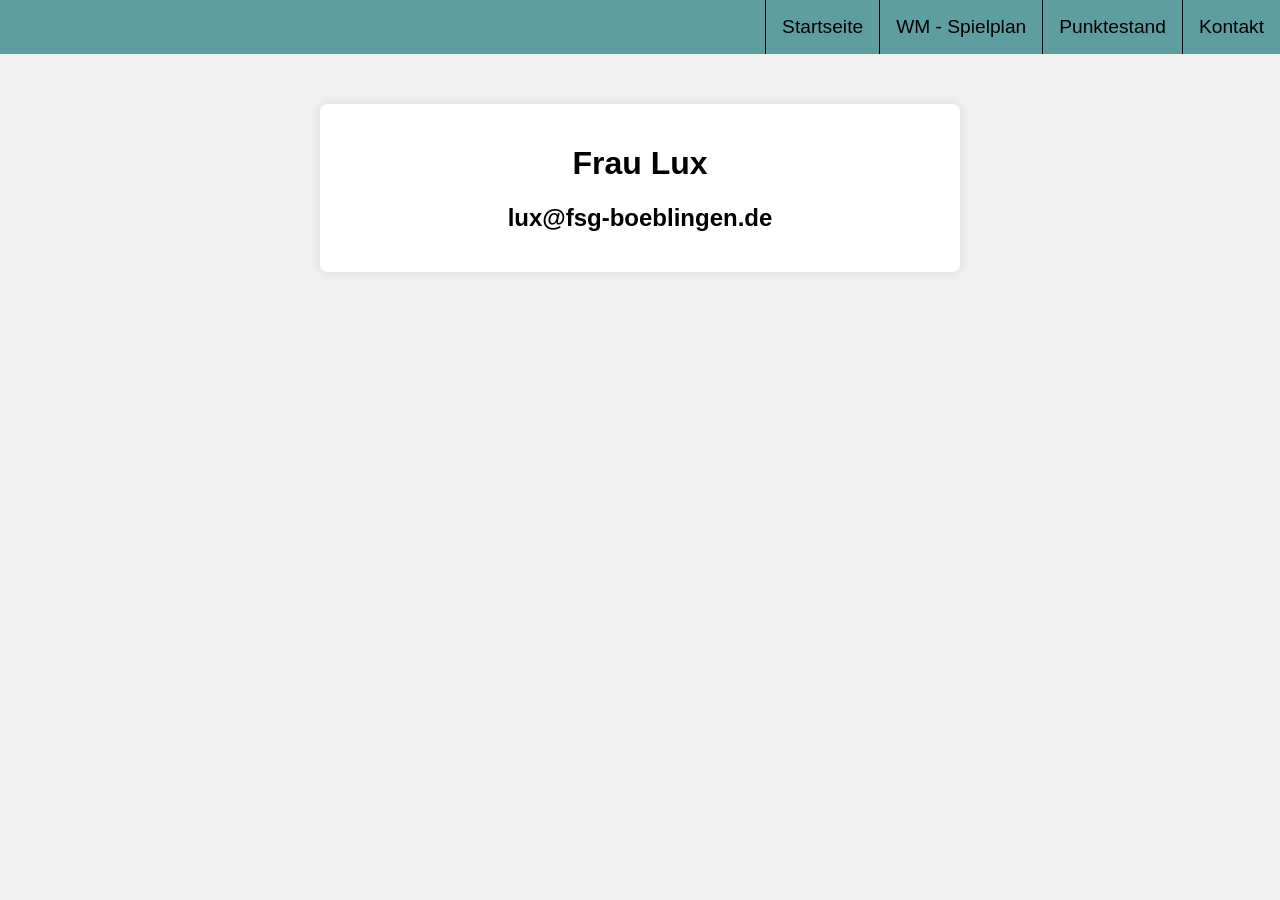
==== pages/contact.html @ 2f0b23f9 "basic landingpage" ====
<!DOCTYPE html>
<html lang="en">
<head>
    <title>Kontakt</title>
    <meta charset="UTF-8" >
    <meta name="description" content="Hier wettet die 3b - wer gewinnt die WM 2026?" >
    <link rel="icon" href="../images/fsg_big.gif" >
    <link rel="stylesheet" href="../style.css" >
</head>
<body class="body-contact">
    <div class="contact-main">
        <div class="nav">
            <ul>
                <li><a href="../index.html">Startseite</a></li>
                <li><a href="../pages/spielplan.html">WM - Spielplan</a></li>
                <li><a href="../pages/punktestand.html">Punktestand</a></li>
                <li><a href="../pages/contact.html">Kontakt</a></li>
            </ul>
        </div>
        <div class="contact">
            <h1>Frau Lux</h1>
            <h2>lux@fsg-boeblingen.de</h2>
        </div>
    </div>
</body>
</html>
---- style.css ----
body {
  background-color: white;
  color: black;
  font-size: 16px;
  font-family: Arial, Helvetica, sans-serif;
  padding: 0;
  margin: 0;
}

.body-contact {
  color: black;
  font-size: 16px;
  font-family: Arial, Helvetica, sans-serif;
  padding: 0;
  margin: 0;
  background-color: #F0F0F0;
}

.nav {
  background-color: cadetblue;
  color: white;
}

.nav ul {
  margin: 0;
  padding: 0;
  list-style-type: none;
  font-size: 0;
}

.nav ul li {
  padding: 16px;
  text-align: center;
  font-size: 1.2rem;
  border-bottom: 1px solid black;
  transition: background-color 0.2s;
}

.nav ul li a {
  text-decoration: none;
  color: black;
}

.nav ul li:hover {
  background-color: black;
}

.nav ul li a:hover {
  color: white;
}

.points-table table {
  width: 80%;
  padding: 0 16px;
}

.points-table table, tr, td {
  padding: 10px 16px;
}

.single-service {
  text-align: center;
  margin-bottom: 32px;
}

.single-service p {
  padding: 0 16px;
}

.schedule-table table {
  width: 80%;
}

.schedule-table table td p {
  font-weight: bold;
}

.schedule-table table thead {
  font-size: 1.5rem;
  text-align: left;
  font-weight: bold;
}

.schedule-table table tr:nth-child(even) {
  background-color: #f2f2f2; /* Light gray for even rows */
}

.schedule-table table td:first-child {
  width: 100px;
  min-width: 100px;
  max-width: 100px;
}

table tbody {
    transition: all 0.3s ease;
}

.image-area {
  background-image:url('images/background.png');
  background-color:black;
  background-position: center center;
  background-size: cover;
  padding-top: 200px;
  padding-bottom: 200px;
}

.centered-text-container {
  max-width: 500px;
  margin: 0 auto;
  padding: 0 16px;
}

.centered-container {
  max-width: 1020px;
  margin: 0 auto;
  padding: 0 16px;
}

.headline {
  font-size: 2.5rem;
  font-weight: bold;
}

.headline-container {
  display: flex;
  justify-content: space-between;
  align-items: center;
}

.download-button button {
  padding: 10px 20px;
  background-color: cadetblue;
  color: white;
  border: none;
  border-radius: 5px;
  cursor: pointer;
  font-size: 1rem;
}

.download-button button:hover {
  background-color: darkcyan;
}

.image-text {
  text-align: center;
  background-color: black;
  color: white;
  font-size: 2.5rem;
}

.intro-text {
  color: gray;
  font-size: 1.5rem;
  text-align: center;
  padding-top: 50px;
  padding-bottom: 50px;
}

.contact {
  max-width: 600px;
  margin: 50px auto;
  padding: 20px;
  background-color: #fff;
  border-radius: 8px;
  box-shadow: 0 0 10px rgb(0 0 0 / 10%);
}

.contact h1, h2 {
  text-align: center;
}

.contact form {
  margin-top: 20px;
}

.contact label, input, textarea {
  display: block;
  width: 100%;
  margin-bottom: 10px;
}

.contact input[type="submit"] {
  width: auto;
  margin-top: 10px;
  cursor: pointer;
}

@media screen and (width >= 700px) {
  .nav ul {
    text-align: right;
  }

  .nav ul li {
    display: inline-block;
    border-bottom: 0;
    border-left: 1px solid black;
    text-align: left;
  }

  .single-service-home {
    width: 50%;
    float: left;
  }
}
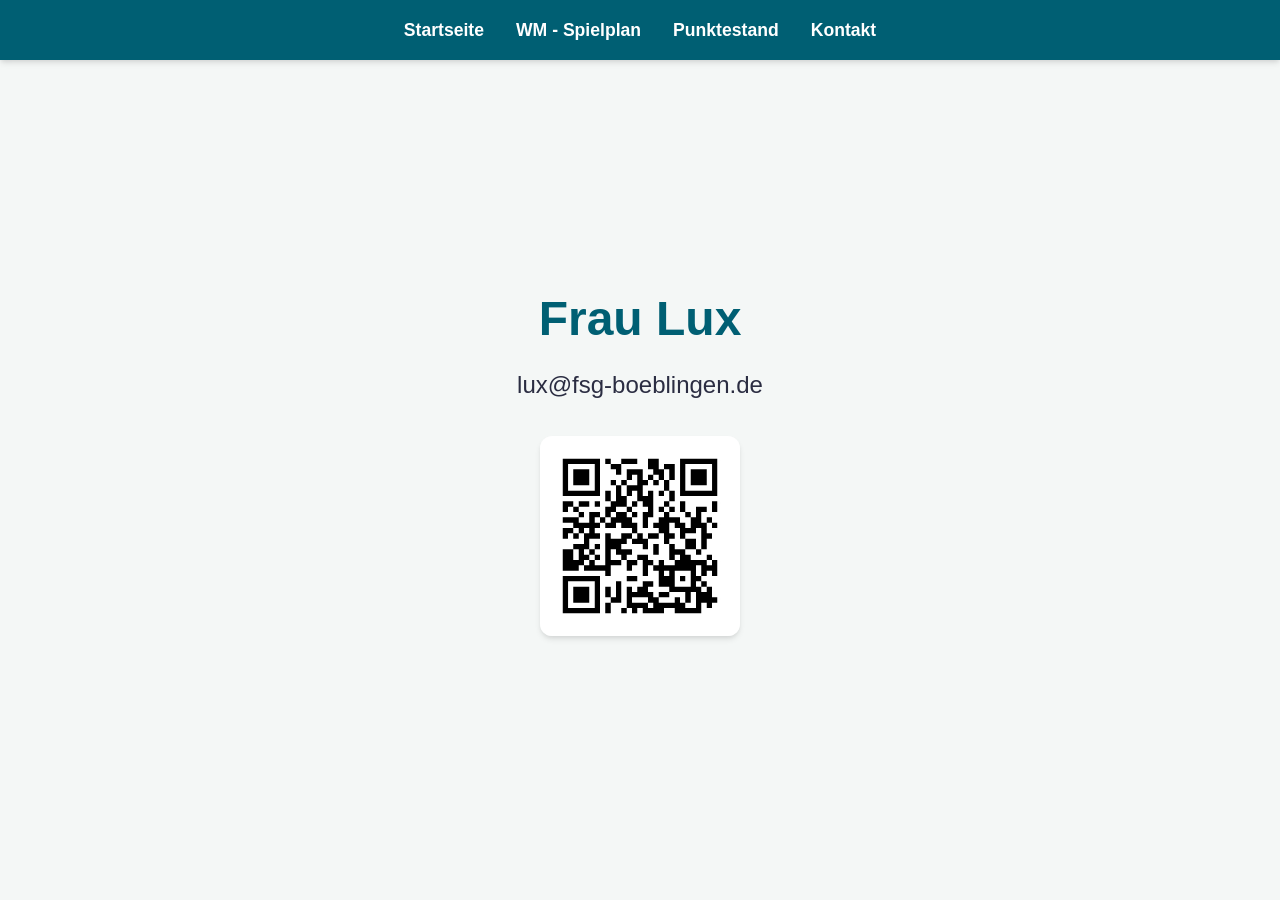
==== commit 34536bbd: "new css layout" ====
--- a/pages/contact.html
+++ b/pages/contact.html
@@ -6,6 +6,7 @@
     <meta name="description" content="Hier wettet die 3b - wer gewinnt die WM 2026?" >
     <link rel="icon" href="../images/fsg_big.gif" >
     <link rel="stylesheet" href="../style.css" >
+    <meta name="viewport" content="width=device-width, initial-scale=1.0">
 </head>
 <body class="body-contact">
     <div class="contact-main">
@@ -20,6 +21,7 @@
         <div class="contact">
             <h1>Frau Lux</h1>
             <h2>lux@fsg-boeblingen.de</h2>
+            <h2><img src="../images/qr-code.jpg" alt="QR-Code"></h2>
         </div>
     </div>
 </body>
--- a/style.css
+++ b/style.css
@@ -1,204 +1,300 @@
-body {
-  background-color: white;
-  color: black;
-  font-size: 16px;
-  font-family: Arial, Helvetica, sans-serif;
-  padding: 0;
-  margin: 0;
-}
-
-.body-contact {
-  color: black;
-  font-size: 16px;
-  font-family: Arial, Helvetica, sans-serif;
-  padding: 0;
-  margin: 0;
-  background-color: #F0F0F0;
-}
-
-.nav {
-  background-color: cadetblue;
-  color: white;
-}
-
-.nav ul {
+/* =========================================
+   Modern Theme Variables
+   ========================================= */
+:root {
+  --primary-color: #005f73;    /* Deep modern teal */
+  --secondary-color: #0a9396;  /* Lighter teal */
+  --accent-color: #e9d8a6;     /* Subtle highlight */
+  --bg-color: #f4f7f6;         /* Soft off-white background */
+  --text-color: #2b2d42;       /* Dark grey for better readability */
+  --card-bg: #ffffff;
+  --border-radius: 12px;
+  --shadow: 0 4px 6px -1px rgba(0, 0, 0, 0.1), 0 2px 4px -1px rgba(0, 0, 0, 0.06);
+}
+
+/* =========================================
+   Reset & Base Styles
+   ========================================= */
+* {
   margin: 0;
   padding: 0;
-  list-style-type: none;
-  font-size: 0;
-}
-
-.nav ul li {
-  padding: 16px;
-  text-align: center;
-  font-size: 1.2rem;
-  border-bottom: 1px solid black;
-  transition: background-color 0.2s;
-}
-
-.nav ul li a {
+  box-sizing: border-box;
+}
+
+body {
+  font-family: -apple-system, BlinkMacSystemFont, "Segoe UI", Roboto, Helvetica, Arial, sans-serif;
+  background-color: var(--bg-color);
+  color: var(--text-color);
+  line-height: 1.6;
+}
+
+a {
   text-decoration: none;
-  color: black;
-}
-
-.nav ul li:hover {
-  background-color: black;
-}
-
-.nav ul li a:hover {
+}
+
+/* =========================================
+   Navigation Bar
+   ========================================= */
+.nav {
+  background-color: var(--primary-color);
+  padding: 1rem 2rem;
+  box-shadow: var(--shadow);
+  position: sticky;
+  top: 0;
+  z-index: 100;
+}
+
+.nav ul {
+  list-style: none;
+  display: flex;
+  justify-content: center;
+  flex-wrap: wrap; /* Allows wrapping on very small screens */
+  gap: 2rem;
+}
+
+.nav a {
   color: white;
-}
-
-.points-table table {
-  width: 80%;
-  padding: 0 16px;
-}
-
-.points-table table, tr, td {
-  padding: 10px 16px;
+  font-weight: 600;
+  font-size: 1.1rem;
+  transition: color 0.3s ease;
+}
+
+.nav a:hover {
+  color: var(--accent-color);
+}
+
+/* =========================================
+   Layout Containers
+   ========================================= */
+.wrapper {
+  min-height: 100vh;
+}
+
+.centered-container {
+  max-width: 1000px;
+  margin: 0 auto;
+  padding: 2rem 1rem;
+}
+
+/* =========================================
+   Hero Section (Image Area)
+   ========================================= */
+.image-area {
+  /* Replace the gradient with your image */
+  background-image: linear-gradient(rgba(0, 0, 0, 0.4), rgba(0, 0, 0, 0.4)), url('images/background.png');
+  background-size: cover;       /* Ensures the image fills the whole banner */
+  background-position: center;  /* Keeps the best part of the image in the middle */
+  background-repeat: no-repeat; /* Stops the image from tiling */
+  
+  padding: 4rem 1rem;
+  text-align: center;
+  color: white;
+  margin-bottom: 2rem;
+  box-shadow: var(--shadow);
+}
+
+.image-text {
+  font-size: 3rem;
+  font-weight: 800;
+  letter-spacing: 1px;
+  text-shadow: 2px 2px 4px rgba(0, 0, 0, 0.3);
+}
+
+.intro-text {
+  font-size: 1.8rem;
+  font-weight: 700;
+  text-align: center;
+  color: var(--primary-color);
+  margin-bottom: -1rem;
+}
+
+/* =========================================
+   Services (Cards on Startseite)
+   ========================================= */
+.services {
+  display: grid;
+  grid-template-columns: repeat(auto-fit, minmax(280px, 1fr));
+  gap: 2rem;
 }
 
 .single-service {
-  text-align: center;
-  margin-bottom: 32px;
+  background-color: var(--card-bg);
+  padding: 2.5rem 1.5rem;
+  border-radius: var(--border-radius);
+  text-align: center;
+  box-shadow: var(--shadow);
+  transition: transform 0.3s ease, box-shadow 0.3s ease;
+}
+
+.single-service:hover {
+  transform: translateY(-5px);
+  box-shadow: 0 10px 15px -3px rgba(0, 0, 0, 0.1);
+}
+
+.single-service img {
+  max-width: 200px;
+  height: auto;
+  margin-bottom: 1.5rem;
+  transition: transform 0.3s ease;
+}
+
+.single-service:hover img {
+  transform: scale(1.1);
 }
 
 .single-service p {
-  padding: 0 16px;
-}
-
-.schedule-table table {
-  width: 80%;
-}
-
-.schedule-table table td p {
+  font-size: 1.1rem;
+  font-weight: 500;
+  color: var(--text-color);
+}
+
+/* =========================================
+   Spielplan (Schedule Table)
+   ========================================= */
+.headline-container .headline {
+  font-size: 2.5rem;
+  text-align: center;
+  color: var(--primary-color);
+  margin-bottom: 1rem;
+}
+
+.schedule-table h2 {
+  text-align: center;
+  margin-bottom: 1.5rem;
+  color: var(--secondary-color);
+}
+
+/* Table Wrapper for Mobile Scrolling */
+.schedule-table {
+  background: var(--card-bg);
+  padding: 1.5rem;
+  border-radius: var(--border-radius);
+  box-shadow: var(--shadow);
+  overflow-x: auto; /* Crucial for mobile tables! */
+}
+
+table {
+  width: 100%;
+  border-collapse: collapse;
+  min-width: 700px; /* Forces horizontal scroll on phones instead of breaking layout */
+}
+
+th, td {
+  padding: 1rem;
+  text-align: center;
+  vertical-align: middle;
+  border-bottom: 1px solid #e2e8f0;
+}
+
+th {
+  background-color: var(--primary-color);
+  color: white;
+  font-weight: 600;
+  letter-spacing: 0.5px;
+}
+
+/* First and last child border radius for the table header */
+th:first-child { border-top-left-radius: 8px; }
+th:last-child { border-top-right-radius: 8px; }
+
+tr:nth-child(even) {
+  background-color: #f8fafc;
+}
+
+tr:hover {
+  background-color: #f1f5f9;
+}
+
+td img {
+  width: 40px;
+  height: auto;
+  border-radius: 4px;
+  box-shadow: 0 1px 3px rgba(0,0,0,0.2);
+}
+
+.points {
+  font-size: 1.5rem;
   font-weight: bold;
-}
-
-.schedule-table table thead {
+  color: var(--primary-color);
+  width: 50px;
+}
+
+/* =========================================
+   Contact Page
+   ========================================= */
+
+/* Make sure the page takes up the full screen height */
+.body-contact {
+  min-height: 100vh;
+  display: flex;
+  flex-direction: column;
+}
+
+/* Allow the main container to grow and fill the space below the nav */
+.contact-main {
+  display: flex;
+  flex-direction: column;
+  flex-grow: 1;
+}
+
+/* Center the actual contact content perfectly in the middle */
+.contact {
+  display: flex;
+  flex-direction: column;
+  align-items: center;
+  justify-content: center;
+  flex-grow: 1;
+  padding: 2rem;
+  text-align: center;
+}
+
+/* Add a bit of modern styling to Frau Lux's details */
+.contact h1 {
+  color: var(--primary-color);
+  font-size: 3rem;
+  margin-bottom: 0.5rem;
+}
+
+.contact h2 {
+  color: var(--text-color);
   font-size: 1.5rem;
-  text-align: left;
-  font-weight: bold;
-}
-
-.schedule-table table tr:nth-child(even) {
-  background-color: #f2f2f2; /* Light gray for even rows */
-}
-
-.schedule-table table td:first-child {
-  width: 100px;
-  min-width: 100px;
-  max-width: 100px;
-}
-
-table tbody {
-    transition: all 0.3s ease;
-}
-
-.image-area {
-  background-image:url('images/background.png');
-  background-color:black;
-  background-position: center center;
-  background-size: cover;
-  padding-top: 200px;
-  padding-bottom: 200px;
-}
-
-.centered-text-container {
-  max-width: 500px;
-  margin: 0 auto;
-  padding: 0 16px;
-}
-
-.centered-container {
-  max-width: 1020px;
-  margin: 0 auto;
-  padding: 0 16px;
-}
-
-.headline {
-  font-size: 2.5rem;
-  font-weight: bold;
-}
-
-.headline-container {
-  display: flex;
-  justify-content: space-between;
-  align-items: center;
-}
-
-.download-button button {
-  padding: 10px 20px;
-  background-color: cadetblue;
-  color: white;
-  border: none;
-  border-radius: 5px;
-  cursor: pointer;
-  font-size: 1rem;
-}
-
-.download-button button:hover {
-  background-color: darkcyan;
-}
-
-.image-text {
-  text-align: center;
-  background-color: black;
-  color: white;
-  font-size: 2.5rem;
-}
-
-.intro-text {
-  color: gray;
-  font-size: 1.5rem;
-  text-align: center;
-  padding-top: 50px;
-  padding-bottom: 50px;
-}
-
-.contact {
-  max-width: 600px;
-  margin: 50px auto;
-  padding: 20px;
-  background-color: #fff;
-  border-radius: 8px;
-  box-shadow: 0 0 10px rgb(0 0 0 / 10%);
-}
-
-.contact h1, h2 {
-  text-align: center;
-}
-
-.contact form {
-  margin-top: 20px;
-}
-
-.contact label, input, textarea {
-  display: block;
-  width: 100%;
-  margin-bottom: 10px;
-}
-
-.contact input[type="submit"] {
-  width: auto;
-  margin-top: 10px;
-  cursor: pointer;
-}
-
-@media screen and (width >= 700px) {
+  font-weight: 500;
+  margin-bottom: 2rem;
+}
+
+/* Keep the QR code a nice, readable size and give it soft edges */
+.contact img {
+  max-width: 200px;
+  height: auto;
+  border-radius: var(--border-radius);
+  box-shadow: var(--shadow);
+  transition: transform 0.3s ease;
+}
+
+/* Slight zoom effect when someone hovers over the QR code */
+.contact img:hover {
+  transform: scale(1.05);
+}
+
+/* =========================================
+   Mobile Responsiveness (Media Queries)
+   ========================================= */
+@media screen and (max-width: 768px) {
+  .image-text {
+    font-size: 2rem;
+  }
+  
+  .headline-container .headline {
+    font-size: 1.8rem;
+  }
+
   .nav ul {
-    text-align: right;
+    flex-direction: column;
+    align-items: center;
+    gap: 1rem;
   }
-
-  .nav ul li {
-    display: inline-block;
-    border-bottom: 0;
-    border-left: 1px solid black;
-    text-align: left;
+  
+  .single-service {
+    padding: 1.5rem;
   }
-
-  .single-service-home {
-    width: 50%;
-    float: left;
-  }
-}
+}
